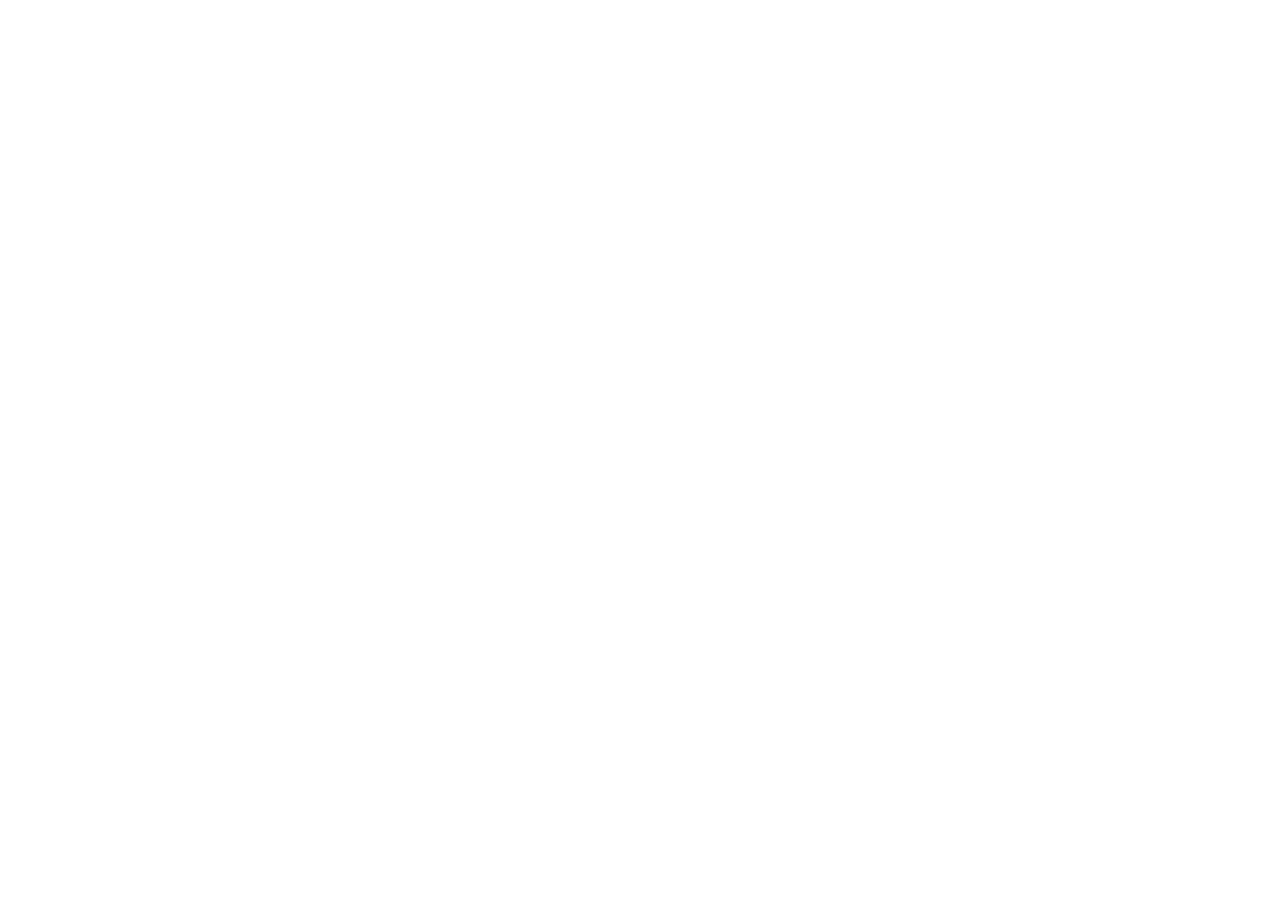
==== index.html @ 3dc037d3 "Comentario" ====
<!DOCTYPE HTML>
<html lang="pt-br">
    <head>
        <title>Calculadora</title>
        <meta charset="UTF-8">
        <link rel="stylesheet" href="css/style.css">
    </head>
    <body>
	
        <script src="script.js"></script>
    </body>
</html>
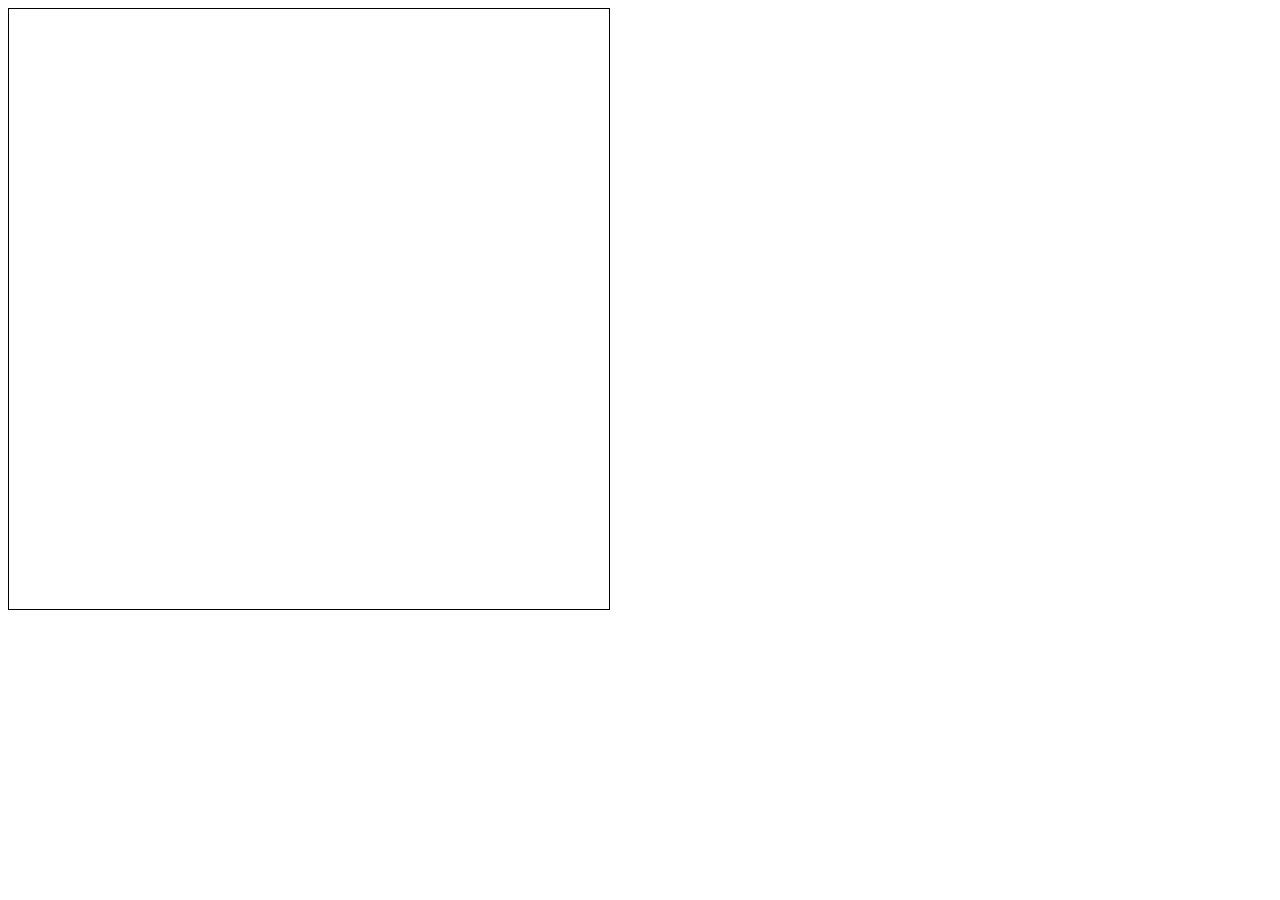
==== commit c965cad0: "Inicio" ====
--- a/index.html
+++ b/index.html
@@ -6,6 +6,9 @@
         <link rel="stylesheet" href="css/style.css">
     </head>
     <body>
+        <div class="general-body">
+            
+        </div>
 	
         <script src="script.js"></script>
     </body>
--- a/css/style.css
+++ b/css/style.css
@@ -0,0 +1,6 @@
+.general-body{
+    display: inline-block;
+    border: 1px solid #000000;
+    padding: 300px;
+    background-color: #ffffff;
+}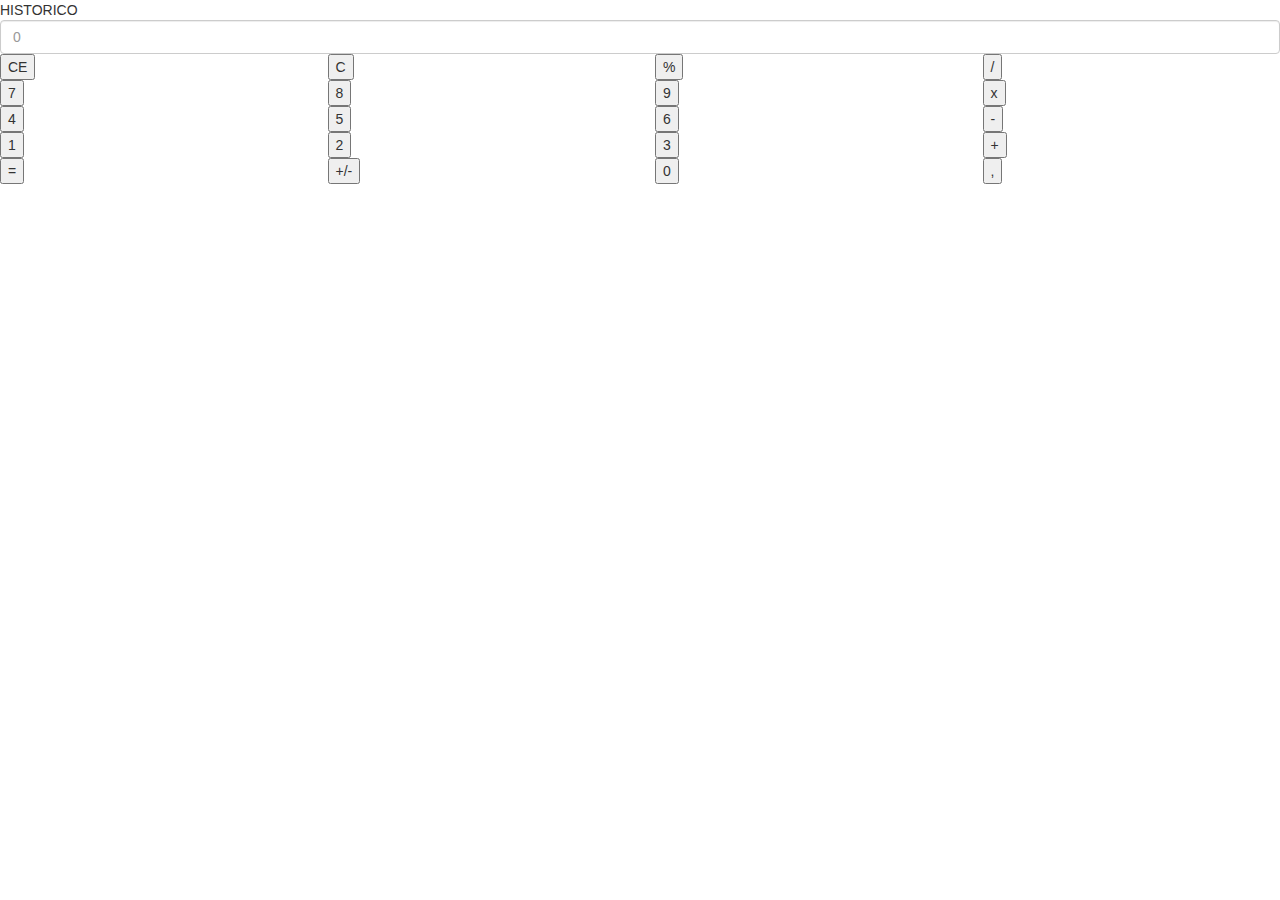
==== commit 44314f8a: "Layout e bootstrap" ====
--- a/index.html
+++ b/index.html
@@ -3,13 +3,50 @@
     <head>
         <title>Calculadora</title>
         <meta charset="UTF-8">
-        <link rel="stylesheet" href="css/style.css">
+        <link rel="stylesheet" href="css/bootstrap.min.css">
     </head>
     <body>
-        <div class="general-body">
-            
+        <div class="row">
+            <div class="col-md-12">HISTORICO</div>
         </div>
-	
+
+        <div class="row">
+            <div class="col-md-12"><input id = "numeroDig" type="number" class="form-control" placeholder="0"></div>
+        </div>      
+        <div class="row">
+            <div class="col-xs-3"><button>CE</button></div>
+            <div class="col-xs-3"><button>C</button></div>
+            <div class="col-xs-3"><button>%</button></div>
+            <div class="col-xs-3"><button>/</button></div>
+        </div>
+
+        <div class="row">
+            <div class="col-xs-3"><button>7</button></div>
+            <div class="col-xs-3"><button>8</button></div>
+            <div class="col-xs-3"><button>9</button></div>
+            <div class="col-xs-3"><button>x</button></div>
+        </div>
+
+        <div class="row">
+            <div class="col-xs-3"><button>4</button></div>
+            <div class="col-xs-3"><button>5</button></div>
+            <div class="col-xs-3"><button>6</button></div>
+            <div class="col-xs-3"><button>-</button></div>
+        </div>
+
+        <div class="row">
+            <div class="col-xs-3"><button>1</button></div>
+            <div class="col-xs-3"><button>2</button></div>
+            <div class="col-xs-3"><button>3</button></div>
+            <div class="col-xs-3"><button>+</button></div>
+        </div>
+
+        <div class="row">
+            <div class="col-xs-3"><button>=</button></div>
+            <div class="col-xs-3"><button>+/-</button></div>
+            <div class="col-xs-3"><button>0</button></div>
+            <div class="col-xs-3"><button>,</button></div>
+        </div>
         <script src="script.js"></script>
     </body>
 </html>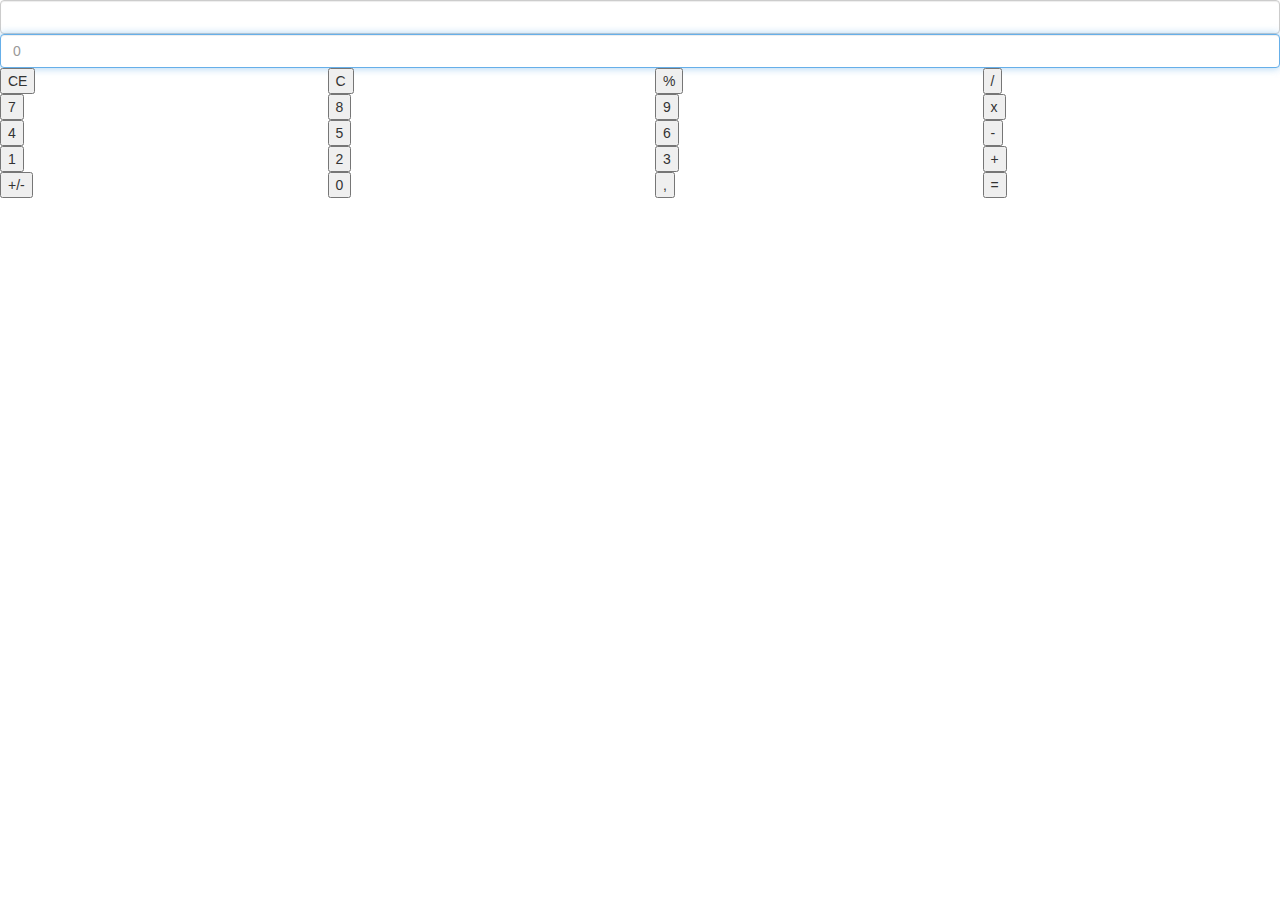
==== commit d3304d63: "Operações Basicas" ====
--- a/index.html
+++ b/index.html
@@ -3,50 +3,51 @@
     <head>
         <title>Calculadora</title>
         <meta charset="UTF-8">
-        <link rel="stylesheet" href="css/bootstrap.min.css">
+        <link rel="stylesheet" href="assets/css/bootstrap.min.css">
     </head>
     <body>
         <div class="row">
-            <div class="col-md-12">HISTORICO</div>
+            <div class="col-md-12"><input id = "numeroDig" type="text" class="form-control" placeholder=""></div>
         </div>
 
         <div class="row">
-            <div class="col-md-12"><input id = "numeroDig" type="number" class="form-control" placeholder="0"></div>
+            <div class="col-md-12"><input id = "visor" type="text" class="form-control" placeholder="0"></div>
         </div>      
         <div class="row">
             <div class="col-xs-3"><button>CE</button></div>
-            <div class="col-xs-3"><button>C</button></div>
-            <div class="col-xs-3"><button>%</button></div>
-            <div class="col-xs-3"><button>/</button></div>
+            <div class="col-xs-3"><button class="num" onclick="calcLimpar()">C</button></div>
+            <div class="col-xs-3"><button class="oper" onclick="sinal('%')">%</button></div>
+            <div class="col-xs-3"><button class="oper" onclick="sinal('/')">/</button></div>
         </div>
 
         <div class="row">
-            <div class="col-xs-3"><button>7</button></div>
-            <div class="col-xs-3"><button>8</button></div>
-            <div class="col-xs-3"><button>9</button></div>
-            <div class="col-xs-3"><button>x</button></div>
+            <div class="col-xs-3"><input type="button" name="num7" class="num" value="7" onclick="calcNum(7)" /></div>
+            <div class="col-xs-3"><button class="num" onclick="calcNum(8)">8</button></div>
+            <div class="col-xs-3"><button class="num" onclick="calcNum(9)">9</button></div>
+            <div class="col-xs-3"><button class="oper" onclick="sinal('*')">x</button></div>
         </div>
 
         <div class="row">
-            <div class="col-xs-3"><button>4</button></div>
-            <div class="col-xs-3"><button>5</button></div>
-            <div class="col-xs-3"><button>6</button></div>
-            <div class="col-xs-3"><button>-</button></div>
+            <div class="col-xs-3"><button class="num" onclick="calcNum('4')">4</button></div>
+            <div class="col-xs-3"><button class="num" onclick="calcNum('5')">5</button></div>
+            <div class="col-xs-3"><button class="num" onclick="calcNum('6')">6</button></div>
+            <div class="col-xs-3"><button class="oper" onclick="sinal('-')">-</button></div>
         </div>
 
         <div class="row">
-            <div class="col-xs-3"><button>1</button></div>
-            <div class="col-xs-3"><button>2</button></div>
-            <div class="col-xs-3"><button>3</button></div>
-            <div class="col-xs-3"><button>+</button></div>
+            <div class="col-xs-3"><button class="num" onclick="calcNum('1')">1</button></div>
+            <div class="col-xs-3"><button class="num" onclick="calcNum('2')">2</button></div>
+            <div class="col-xs-3"><button class="num" onclick="calcNum('3')">3</button></div>
+            <div class="col-xs-3"><button class="oper" onclick="sinal('+')">+</button></div>
         </div>
 
         <div class="row">
-            <div class="col-xs-3"><button>=</button></div>
-            <div class="col-xs-3"><button>+/-</button></div>
-            <div class="col-xs-3"><button>0</button></div>
-            <div class="col-xs-3"><button>,</button></div>
+            
+            <div class="col-xs-3"><button class="oper" onclick="sinal('maisMenos')">+/-</button></div>
+            <div class="col-xs-3"><button class="num" onclick="calcNum(0)">0</button></div>
+            <div class="col-xs-3"><button class="num" onclick="calcNum('.')">,</button></div>
+            <div class="col-xs-3"><button class="oper" onclick="calcOper()">=</button></div>
         </div>
-        <script src="script.js"></script>
+        <script src="assets/js/script.js"></script>
     </body>
 </html>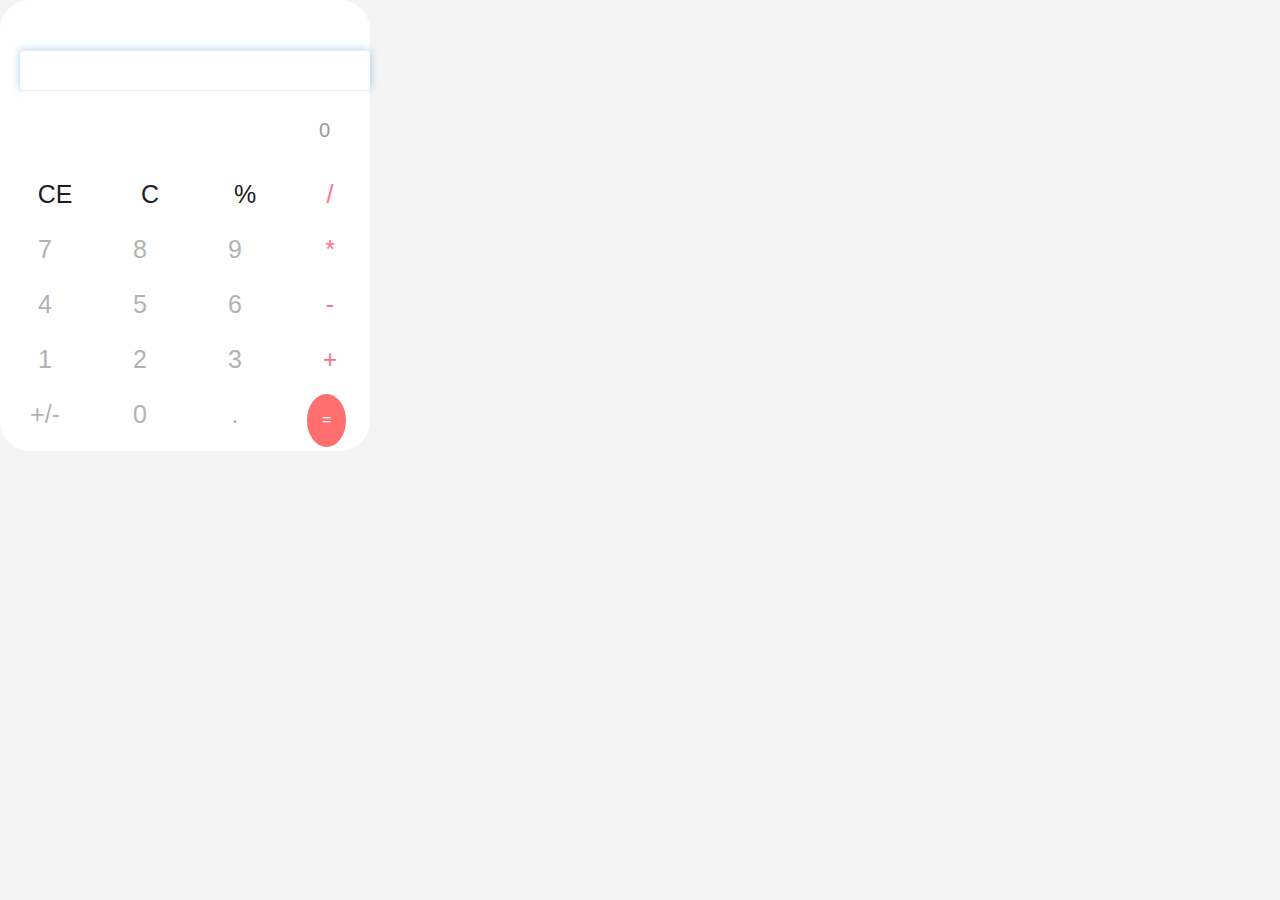
==== commit 81a193f4: "CSS e JS" ====
--- a/index.html
+++ b/index.html
@@ -4,49 +4,52 @@
         <title>Calculadora</title>
         <meta charset="UTF-8">
         <link rel="stylesheet" href="assets/css/bootstrap.min.css">
+        <link rel="stylesheet" href="assets/css/style.css">
     </head>
     <body>
-        <div class="row">
-            <div class="col-md-12"><input id = "numeroDig" type="text" class="form-control" placeholder=""></div>
-        </div>
+        <div class="corpo">
+            <div class="row">
+                <div class="col-md-12"><input id = "visor" type="text" class="form-control" placeholder=""></div>
+            </div>
 
-        <div class="row">
-            <div class="col-md-12"><input id = "visor" type="text" class="form-control" placeholder="0"></div>
-        </div>      
-        <div class="row">
-            <div class="col-xs-3"><button>CE</button></div>
-            <div class="col-xs-3"><button class="num" onclick="calcLimpar()">C</button></div>
-            <div class="col-xs-3"><button class="oper" onclick="sinal('%')">%</button></div>
-            <div class="col-xs-3"><button class="oper" onclick="sinal('/')">/</button></div>
-        </div>
+            <div class="row">
+                <div class="col-md-12"><input id = "resultado" type="text" class="form-control" placeholder="0"></div>
+            </div>      
+            <div class="row">
+                <div class="col-xs-3"><button class="oper2" onclick="calcLimparCE()">CE</button></div>
+                <div class="col-xs-3"><button class="oper2" onclick="calcLimparC()">C</button></div>
+                <div class="col-xs-3"><button class="oper2" onclick="calcNum('%')">%</button></div>
+                <div class="col-xs-3"><button class="oper" onclick="calcNum('/')">/</button></div>
+            </div>
 
-        <div class="row">
-            <div class="col-xs-3"><input type="button" name="num7" class="num" value="7" onclick="calcNum(7)" /></div>
-            <div class="col-xs-3"><button class="num" onclick="calcNum(8)">8</button></div>
-            <div class="col-xs-3"><button class="num" onclick="calcNum(9)">9</button></div>
-            <div class="col-xs-3"><button class="oper" onclick="sinal('*')">x</button></div>
-        </div>
+            <div class="row">
+                <div class="col-xs-3"><button class="num" onclick="calcNum('7')">7</button></div>
+                <div class="col-xs-3"><button class="num" onclick="calcNum('8')">8</button></div>
+                <div class="col-xs-3"><button class="num" onclick="calcNum('9')">9</button></div>
+                <div class="col-xs-3"><button class="oper" onclick="calcNum('*')">*</button></div>
+            </div>
 
-        <div class="row">
-            <div class="col-xs-3"><button class="num" onclick="calcNum('4')">4</button></div>
-            <div class="col-xs-3"><button class="num" onclick="calcNum('5')">5</button></div>
-            <div class="col-xs-3"><button class="num" onclick="calcNum('6')">6</button></div>
-            <div class="col-xs-3"><button class="oper" onclick="sinal('-')">-</button></div>
-        </div>
+            <div class="row">
+                <div class="col-xs-3"><button class="num" onclick="calcNum('4')">4</button></div>
+                <div class="col-xs-3"><button class="num" onclick="calcNum('5')">5</button></div>
+                <div class="col-xs-3"><button class="num" onclick="calcNum('6')">6</button></div>
+                <div class="col-xs-3"><button class="oper" onclick="calcNum('-')">-</button></div>
+            </div>
 
-        <div class="row">
-            <div class="col-xs-3"><button class="num" onclick="calcNum('1')">1</button></div>
-            <div class="col-xs-3"><button class="num" onclick="calcNum('2')">2</button></div>
-            <div class="col-xs-3"><button class="num" onclick="calcNum('3')">3</button></div>
-            <div class="col-xs-3"><button class="oper" onclick="sinal('+')">+</button></div>
-        </div>
+            <div class="row">
+                <div class="col-xs-3"><button class="num" onclick="calcNum('1')">1</button></div>
+                <div class="col-xs-3"><button class="num" onclick="calcNum('2')">2</button></div>
+                <div class="col-xs-3"><button class="num" onclick="calcNum('3')">3</button></div>
+                <div class="col-xs-3"><button class="oper" onclick="calcNum('+')">+</button></div>
+            </div>
 
-        <div class="row">
-            
-            <div class="col-xs-3"><button class="oper" onclick="sinal('maisMenos')">+/-</button></div>
-            <div class="col-xs-3"><button class="num" onclick="calcNum(0)">0</button></div>
-            <div class="col-xs-3"><button class="num" onclick="calcNum('.')">,</button></div>
-            <div class="col-xs-3"><button class="oper" onclick="calcOper()">=</button></div>
+            <div class="row">
+                
+                <div class="col-xs-3"><button class="num" onclick="maisMenos ()">+/-</button></div>
+                <div class="col-xs-3"><button class="num" onclick="calcNum('0')">0</button></div>
+                <div class="col-xs-3"><button class="num" onclick="calcNum('.')">.</button></div>
+                <div class="col-xs-3"><button class="igual" onclick="calcOper()">=</button></div>
+            </div>
         </div>
         <script src="assets/js/script.js"></script>
     </body>
--- a/assets/css/style.css
+++ b/assets/css/style.css
@@ -0,0 +1,98 @@
+body {
+    background: rgb(244, 244, 244);
+}
+#visor {
+    border: #ffffff;
+    border:0px;
+    color: rgb(78, 78, 78);
+    text-align: right;
+    padding: 20px;
+    font-size: 12px; 
+
+}
+#resultado {
+    border: #ffffff;
+    border:0px;
+    color: #000000;
+    text-align: right;
+    padding: 40px;
+    font-size: 20px; 
+
+
+}
+.corpo{
+    display: inline-block;
+    padding-left: 20px;
+    padding-top: 50px;
+    background-color: #ffffff;
+    border-radius: 30px;
+}
+.num{
+    width:50px;
+    height: 50px;
+    border:0px;
+    color: #b2b2b2;
+    background-color:#ffffff;
+    font-size: 25px;
+    font-family: Gotham, "Helvetica Neue", Helvetica, Arial, "sans-serif";
+    margin-bottom: 5px;
+
+    /* width: 100%;
+    border: solid #ffffff 1px;
+    font-size: 20px;
+    font-color: #bcbcbc;
+    margin-bottom: 5px; */
+}
+.oper{
+    width:50px;
+    height: 50px;
+    border:0px;
+    color: #ff718f;
+    background-color:#ffffff;
+    font-size: 25px;
+    font-family: Gotham, "Helvetica Neue", Helvetica, Arial, "sans-serif";
+    margin-bottom: 5px;
+}
+.oper2{
+    width:70px;
+    height: 50px;
+    border:0px;
+    color: #201e1e;
+    background-color:#ffffff;
+    font-size: 25px;
+    font-family: Gotham, "Helvetica Neue", Helvetica, Arial, "sans-serif";
+    margin-bottom: 5px;
+
+    /* font-size: 13;
+    width: 33px;
+    height: 35px;
+    background-color: #947a7a;
+    padding: 9px 50px;
+    border: none;
+    color: white; */
+    
+} 
+.igual{
+
+    background-color: #ff6f6f;
+    border: none;
+    color: #ffffff;
+    padding: 15px;
+    text-align: center;
+    text-decoration: none;
+    display: inline-block;
+    font-size: 16px;
+    margin: 4px 2px;
+    cursor: pointer;
+    border-radius: 50%;
+
+    /* width:40px;
+    height: 60px;
+    border:0px;
+    color: #b2b2b2;
+    background-color:#ff6f6f;
+    font-size: 25px;
+    font-family: Gotham, "Helvetica Neue", Helvetica, Arial, "sans-serif";
+    margin-bottom: 20px;
+    border-radius: 30px */
+}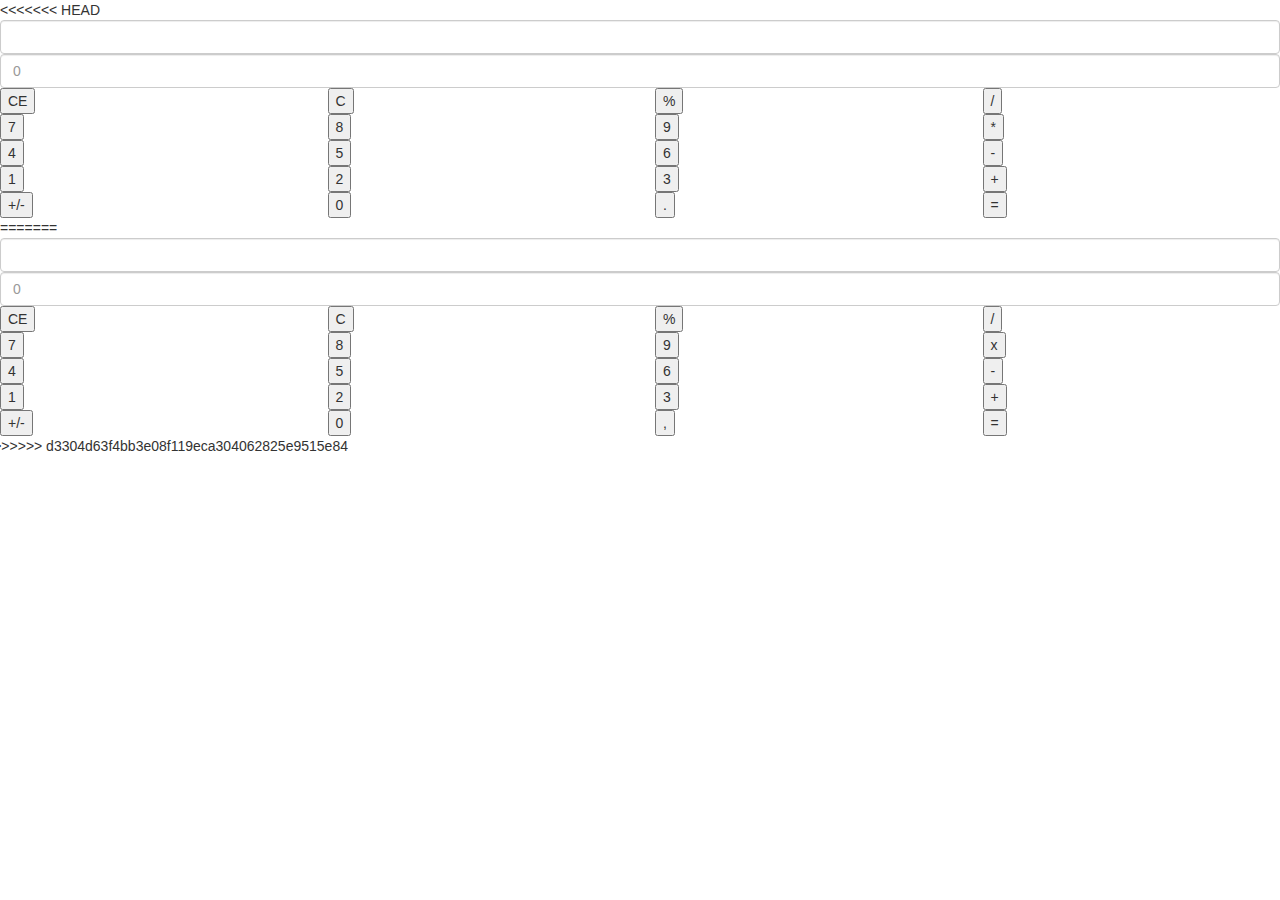
==== commit 8b7c205a: "JS e CSS" ====
--- a/index.html
+++ b/index.html
@@ -4,6 +4,7 @@
         <title>Calculadora</title>
         <meta charset="UTF-8">
         <link rel="stylesheet" href="assets/css/bootstrap.min.css">
+<<<<<<< HEAD
         <link rel="stylesheet" href="assets/css/style.css">
     </head>
     <body>
@@ -50,6 +51,51 @@
                 <div class="col-xs-3"><button class="num" onclick="calcNum('.')">.</button></div>
                 <div class="col-xs-3"><button class="igual" onclick="calcOper()">=</button></div>
             </div>
+=======
+    </head>
+    <body>
+        <div class="row">
+            <div class="col-md-12"><input id = "numeroDig" type="text" class="form-control" placeholder=""></div>
+        </div>
+
+        <div class="row">
+            <div class="col-md-12"><input id = "visor" type="text" class="form-control" placeholder="0"></div>
+        </div>      
+        <div class="row">
+            <div class="col-xs-3"><button>CE</button></div>
+            <div class="col-xs-3"><button class="num" onclick="calcLimpar()">C</button></div>
+            <div class="col-xs-3"><button class="oper" onclick="sinal('%')">%</button></div>
+            <div class="col-xs-3"><button class="oper" onclick="sinal('/')">/</button></div>
+        </div>
+
+        <div class="row">
+            <div class="col-xs-3"><input type="button" name="num7" class="num" value="7" onclick="calcNum(7)" /></div>
+            <div class="col-xs-3"><button class="num" onclick="calcNum(8)">8</button></div>
+            <div class="col-xs-3"><button class="num" onclick="calcNum(9)">9</button></div>
+            <div class="col-xs-3"><button class="oper" onclick="sinal('*')">x</button></div>
+        </div>
+
+        <div class="row">
+            <div class="col-xs-3"><button class="num" onclick="calcNum('4')">4</button></div>
+            <div class="col-xs-3"><button class="num" onclick="calcNum('5')">5</button></div>
+            <div class="col-xs-3"><button class="num" onclick="calcNum('6')">6</button></div>
+            <div class="col-xs-3"><button class="oper" onclick="sinal('-')">-</button></div>
+        </div>
+
+        <div class="row">
+            <div class="col-xs-3"><button class="num" onclick="calcNum('1')">1</button></div>
+            <div class="col-xs-3"><button class="num" onclick="calcNum('2')">2</button></div>
+            <div class="col-xs-3"><button class="num" onclick="calcNum('3')">3</button></div>
+            <div class="col-xs-3"><button class="oper" onclick="sinal('+')">+</button></div>
+        </div>
+
+        <div class="row">
+            
+            <div class="col-xs-3"><button class="oper" onclick="sinal('maisMenos')">+/-</button></div>
+            <div class="col-xs-3"><button class="num" onclick="calcNum(0)">0</button></div>
+            <div class="col-xs-3"><button class="num" onclick="calcNum('.')">,</button></div>
+            <div class="col-xs-3"><button class="oper" onclick="calcOper()">=</button></div>
+>>>>>>> d3304d63f4bb3e08f119eca304062825e9515e84
         </div>
         <script src="assets/js/script.js"></script>
     </body>
--- a/assets/css/style.css
+++ b/assets/css/style.css
@@ -1,98 +1,6 @@
-body {
-    background: rgb(244, 244, 244);
-}
-#visor {
-    border: #ffffff;
-    border:0px;
-    color: rgb(78, 78, 78);
-    text-align: right;
-    padding: 20px;
-    font-size: 12px; 
-
-}
-#resultado {
-    border: #ffffff;
-    border:0px;
-    color: #000000;
-    text-align: right;
-    padding: 40px;
-    font-size: 20px; 
-
-
-}
-.corpo{
+.general-body{
     display: inline-block;
-    padding-left: 20px;
-    padding-top: 50px;
+    border: 1px solid #000000;
+    padding: 300px;
     background-color: #ffffff;
-    border-radius: 30px;
-}
-.num{
-    width:50px;
-    height: 50px;
-    border:0px;
-    color: #b2b2b2;
-    background-color:#ffffff;
-    font-size: 25px;
-    font-family: Gotham, "Helvetica Neue", Helvetica, Arial, "sans-serif";
-    margin-bottom: 5px;
-
-    /* width: 100%;
-    border: solid #ffffff 1px;
-    font-size: 20px;
-    font-color: #bcbcbc;
-    margin-bottom: 5px; */
-}
-.oper{
-    width:50px;
-    height: 50px;
-    border:0px;
-    color: #ff718f;
-    background-color:#ffffff;
-    font-size: 25px;
-    font-family: Gotham, "Helvetica Neue", Helvetica, Arial, "sans-serif";
-    margin-bottom: 5px;
-}
-.oper2{
-    width:70px;
-    height: 50px;
-    border:0px;
-    color: #201e1e;
-    background-color:#ffffff;
-    font-size: 25px;
-    font-family: Gotham, "Helvetica Neue", Helvetica, Arial, "sans-serif";
-    margin-bottom: 5px;
-
-    /* font-size: 13;
-    width: 33px;
-    height: 35px;
-    background-color: #947a7a;
-    padding: 9px 50px;
-    border: none;
-    color: white; */
-    
-} 
-.igual{
-
-    background-color: #ff6f6f;
-    border: none;
-    color: #ffffff;
-    padding: 15px;
-    text-align: center;
-    text-decoration: none;
-    display: inline-block;
-    font-size: 16px;
-    margin: 4px 2px;
-    cursor: pointer;
-    border-radius: 50%;
-
-    /* width:40px;
-    height: 60px;
-    border:0px;
-    color: #b2b2b2;
-    background-color:#ff6f6f;
-    font-size: 25px;
-    font-family: Gotham, "Helvetica Neue", Helvetica, Arial, "sans-serif";
-    margin-bottom: 20px;
-    border-radius: 30px */
 }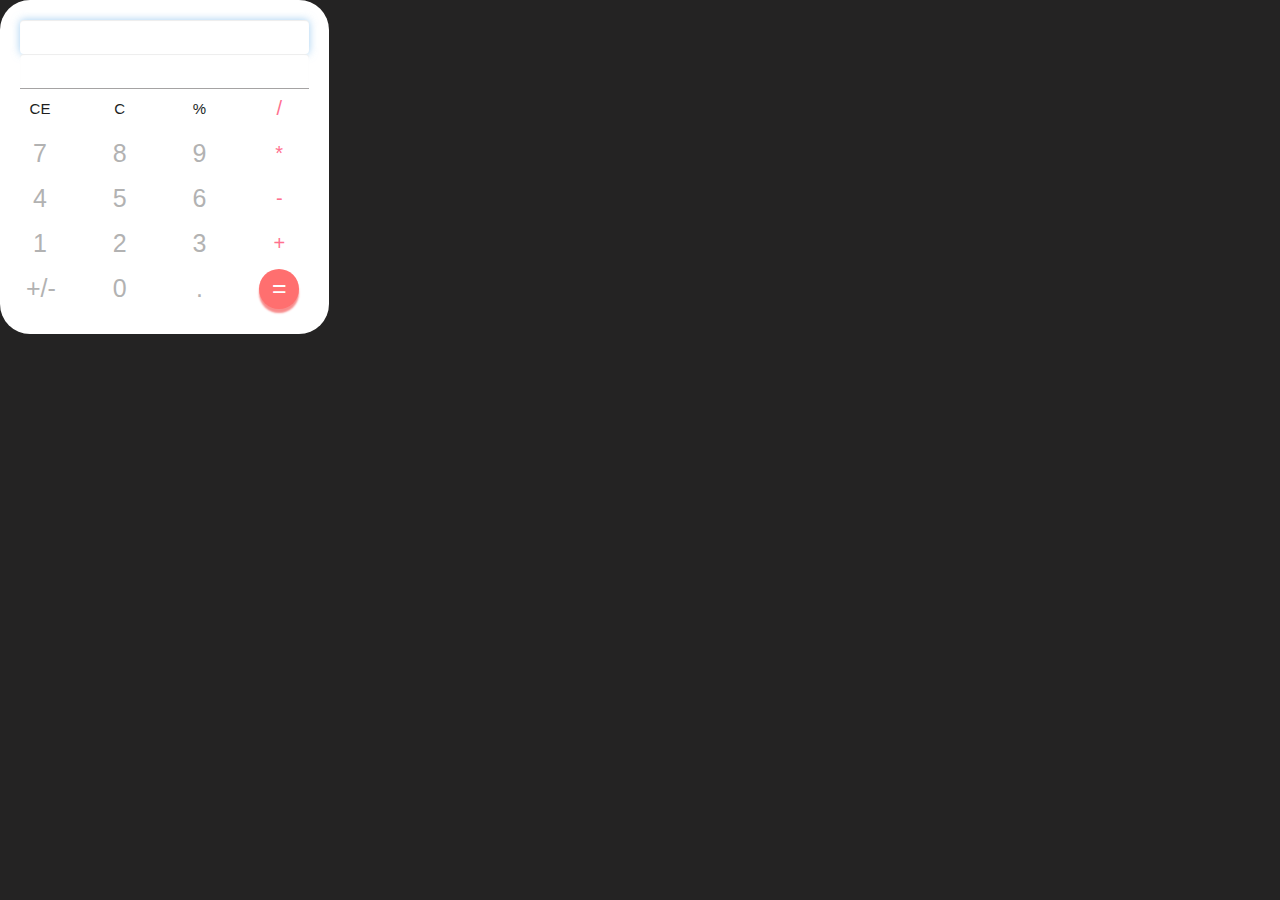
==== commit db4be03c: "CSS e JS" ====
--- a/index.html
+++ b/index.html
@@ -4,7 +4,6 @@
         <title>Calculadora</title>
         <meta charset="UTF-8">
         <link rel="stylesheet" href="assets/css/bootstrap.min.css">
-<<<<<<< HEAD
         <link rel="stylesheet" href="assets/css/style.css">
     </head>
     <body>
@@ -14,12 +13,13 @@
             </div>
 
             <div class="row">
-                <div class="col-md-12"><input id = "resultado" type="text" class="form-control" placeholder="0"></div>
+                <div class="col-md-12"><input id = "resultado" type="text" class="form-control" placeholder=""></div>
             </div>      
+            <hr/>
             <div class="row">
-                <div class="col-xs-3"><button class="oper2" onclick="calcLimparCE()">CE</button></div>
-                <div class="col-xs-3"><button class="oper2" onclick="calcLimparC()">C</button></div>
-                <div class="col-xs-3"><button class="oper2" onclick="calcNum('%')">%</button></div>
+                <div class="col-xs-3"><button class="oper oper2" onclick="calcLimparCE()">CE</button></div>
+                <div class="col-xs-3"><button class="oper oper2" onclick="calcLimparC()">C</button></div>
+                <div class="col-xs-3"><button class="oper oper2" onclick="calcNum('%')">%</button></div>
                 <div class="col-xs-3"><button class="oper" onclick="calcNum('/')">/</button></div>
             </div>
 
@@ -51,51 +51,6 @@
                 <div class="col-xs-3"><button class="num" onclick="calcNum('.')">.</button></div>
                 <div class="col-xs-3"><button class="igual" onclick="calcOper()">=</button></div>
             </div>
-=======
-    </head>
-    <body>
-        <div class="row">
-            <div class="col-md-12"><input id = "numeroDig" type="text" class="form-control" placeholder=""></div>
-        </div>
-
-        <div class="row">
-            <div class="col-md-12"><input id = "visor" type="text" class="form-control" placeholder="0"></div>
-        </div>      
-        <div class="row">
-            <div class="col-xs-3"><button>CE</button></div>
-            <div class="col-xs-3"><button class="num" onclick="calcLimpar()">C</button></div>
-            <div class="col-xs-3"><button class="oper" onclick="sinal('%')">%</button></div>
-            <div class="col-xs-3"><button class="oper" onclick="sinal('/')">/</button></div>
-        </div>
-
-        <div class="row">
-            <div class="col-xs-3"><input type="button" name="num7" class="num" value="7" onclick="calcNum(7)" /></div>
-            <div class="col-xs-3"><button class="num" onclick="calcNum(8)">8</button></div>
-            <div class="col-xs-3"><button class="num" onclick="calcNum(9)">9</button></div>
-            <div class="col-xs-3"><button class="oper" onclick="sinal('*')">x</button></div>
-        </div>
-
-        <div class="row">
-            <div class="col-xs-3"><button class="num" onclick="calcNum('4')">4</button></div>
-            <div class="col-xs-3"><button class="num" onclick="calcNum('5')">5</button></div>
-            <div class="col-xs-3"><button class="num" onclick="calcNum('6')">6</button></div>
-            <div class="col-xs-3"><button class="oper" onclick="sinal('-')">-</button></div>
-        </div>
-
-        <div class="row">
-            <div class="col-xs-3"><button class="num" onclick="calcNum('1')">1</button></div>
-            <div class="col-xs-3"><button class="num" onclick="calcNum('2')">2</button></div>
-            <div class="col-xs-3"><button class="num" onclick="calcNum('3')">3</button></div>
-            <div class="col-xs-3"><button class="oper" onclick="sinal('+')">+</button></div>
-        </div>
-
-        <div class="row">
-            
-            <div class="col-xs-3"><button class="oper" onclick="sinal('maisMenos')">+/-</button></div>
-            <div class="col-xs-3"><button class="num" onclick="calcNum(0)">0</button></div>
-            <div class="col-xs-3"><button class="num" onclick="calcNum('.')">,</button></div>
-            <div class="col-xs-3"><button class="oper" onclick="calcOper()">=</button></div>
->>>>>>> d3304d63f4bb3e08f119eca304062825e9515e84
         </div>
         <script src="assets/js/script.js"></script>
     </body>
--- a/assets/css/style.css
+++ b/assets/css/style.css
@@ -1,6 +1,95 @@
-.general-body{
+body {
+    background: rgb(36, 35, 35);
+}
+#visor {
+    border: #ffffff;
+    border:0px;
+    color: #4e4e4e;
+    text-align: right;
+    /* padding: 20px; */
+    font-size: 12px; 
+
+}
+#resultado {
+    border: #ffffff;
+    border:0px;
+    color: #000000;
+    text-align: right;
+    /* padding: 40px; */
+    font-size: 20px; 
+
+
+}
+.corpo{
     display: inline-block;
-    border: 1px solid #000000;
-    padding: 300px;
+    padding: 20px;
     background-color: #ffffff;
+    border-radius: 30px;
+}
+
+.num{
+    width:40px;
+    height: 40px;
+    border:0px;
+    color: #b2b2b2;
+    background-color:#ffffff;
+    font-size: 25px;
+    font-family: Gotham, "Helvetica Neue", Helvetica, Arial, "sans-serif";
+    margin-bottom: 5px;
+}
+
+.oper{
+    width:40px;
+    height: 40px;
+    border:0px;
+    background-color:#ffffff;
+    color: #ff718f;
+    font-size: 20px;
+    font-family: Gotham, "Helvetica Neue", Helvetica, Arial, "sans-serif";
+    margin-bottom: 5px;
+}
+.oper2{
+    color: #201e1e;
+    font-size: 15px;
+   
+} 
+.igual{
+    width:40px;
+    height: 40px;
+    background-color: #ff6f6f;
+    border: 0px;
+    color: #ffffff;
+    text-align: center;
+    font-size: 25px;
+    border-radius: 50%;
+    box-shadow: 0px 4px 2px #f88c8c;
+    transition: all ease .2s;
+}
+
+.igual:hover{
+    box-shadow: 0px 6px 3px #f88c8c;
+    background-color: #f88c8c;
+}
+.num:hover{
+    background-color: #f88c8c;
+}
+.oper:hover{
+    background-color: #4e4e4e;
+}
+.oper2:hover{
+    background-color: #f88c8c;
+}
+
+.lin{
+    border-width: 0 0 1px 0;
+}
+
+hr {
+    height:0.5px;
+    border:none;
+    color:#c0b7b7;
+    background-color:#a5a3a3;
+    margin-top: 0px;
+    margin-bottom: 0px;
+    padding: 0 15%;
 }